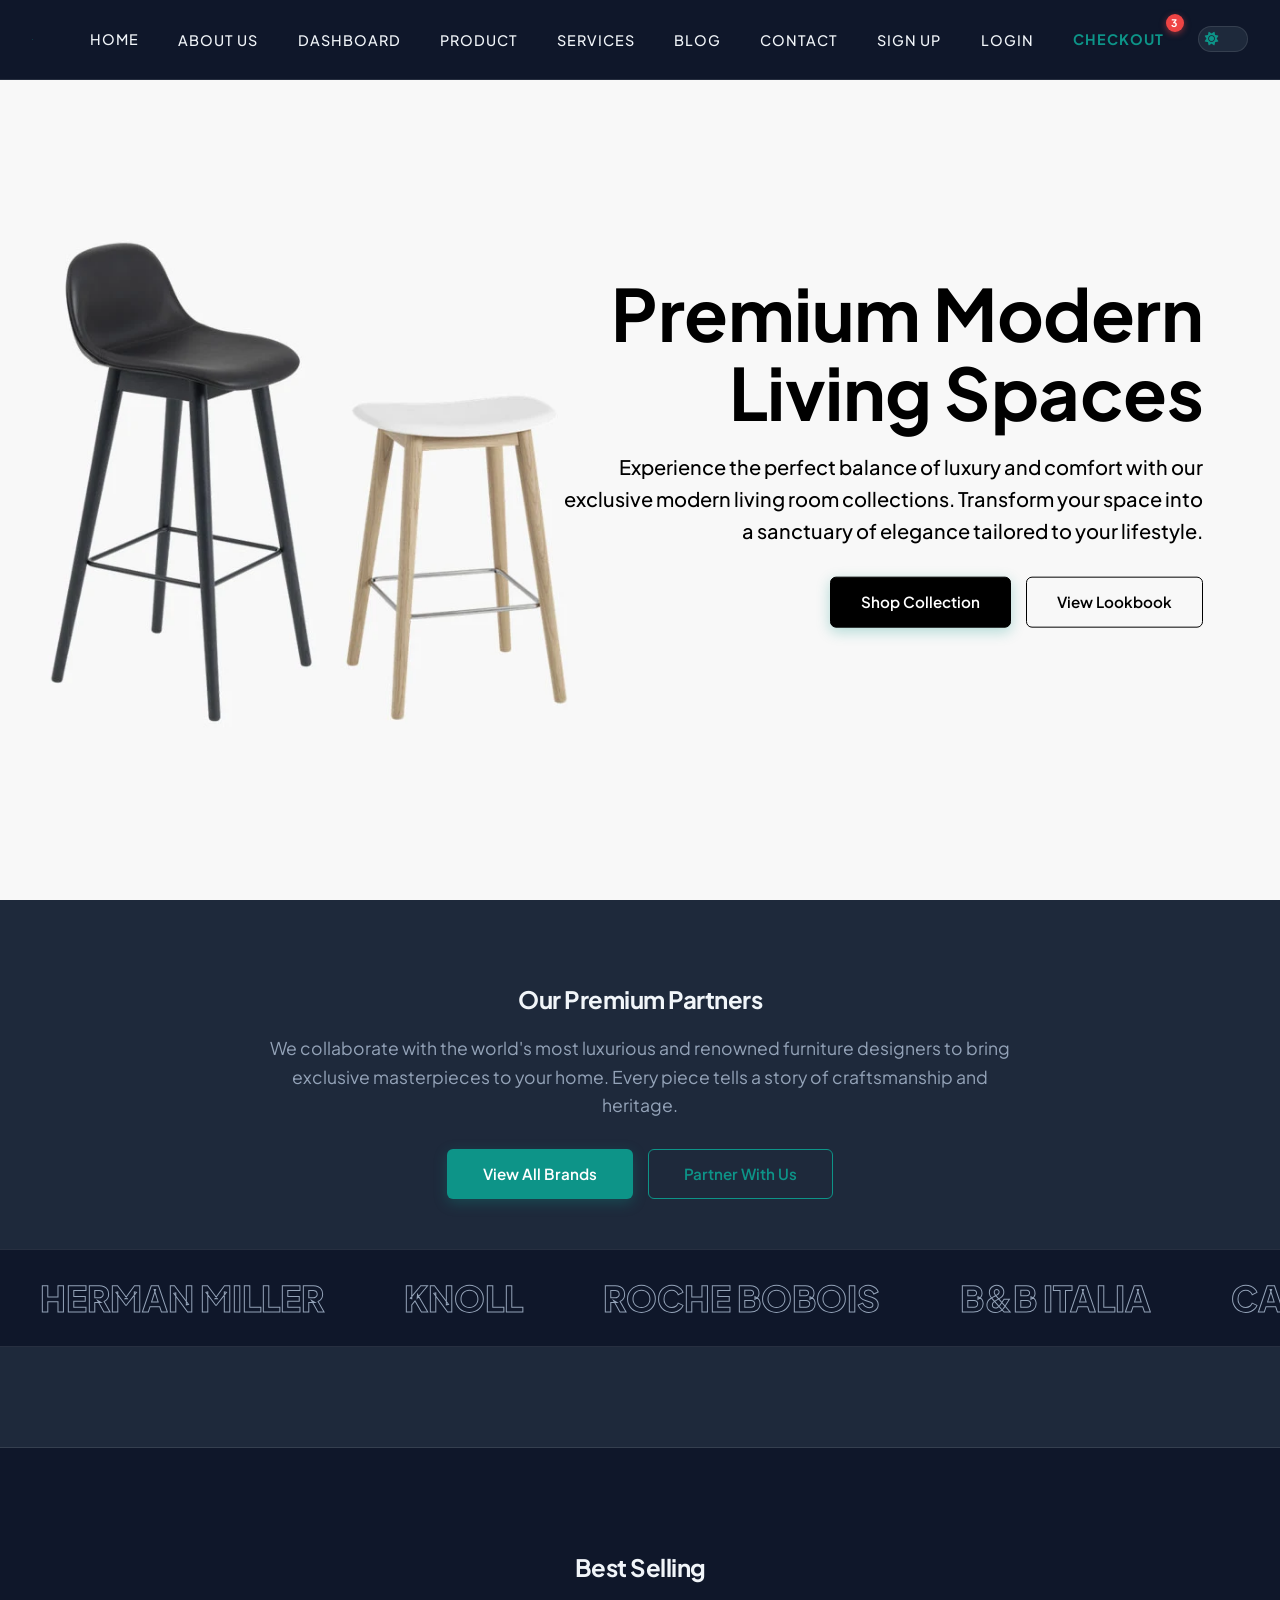
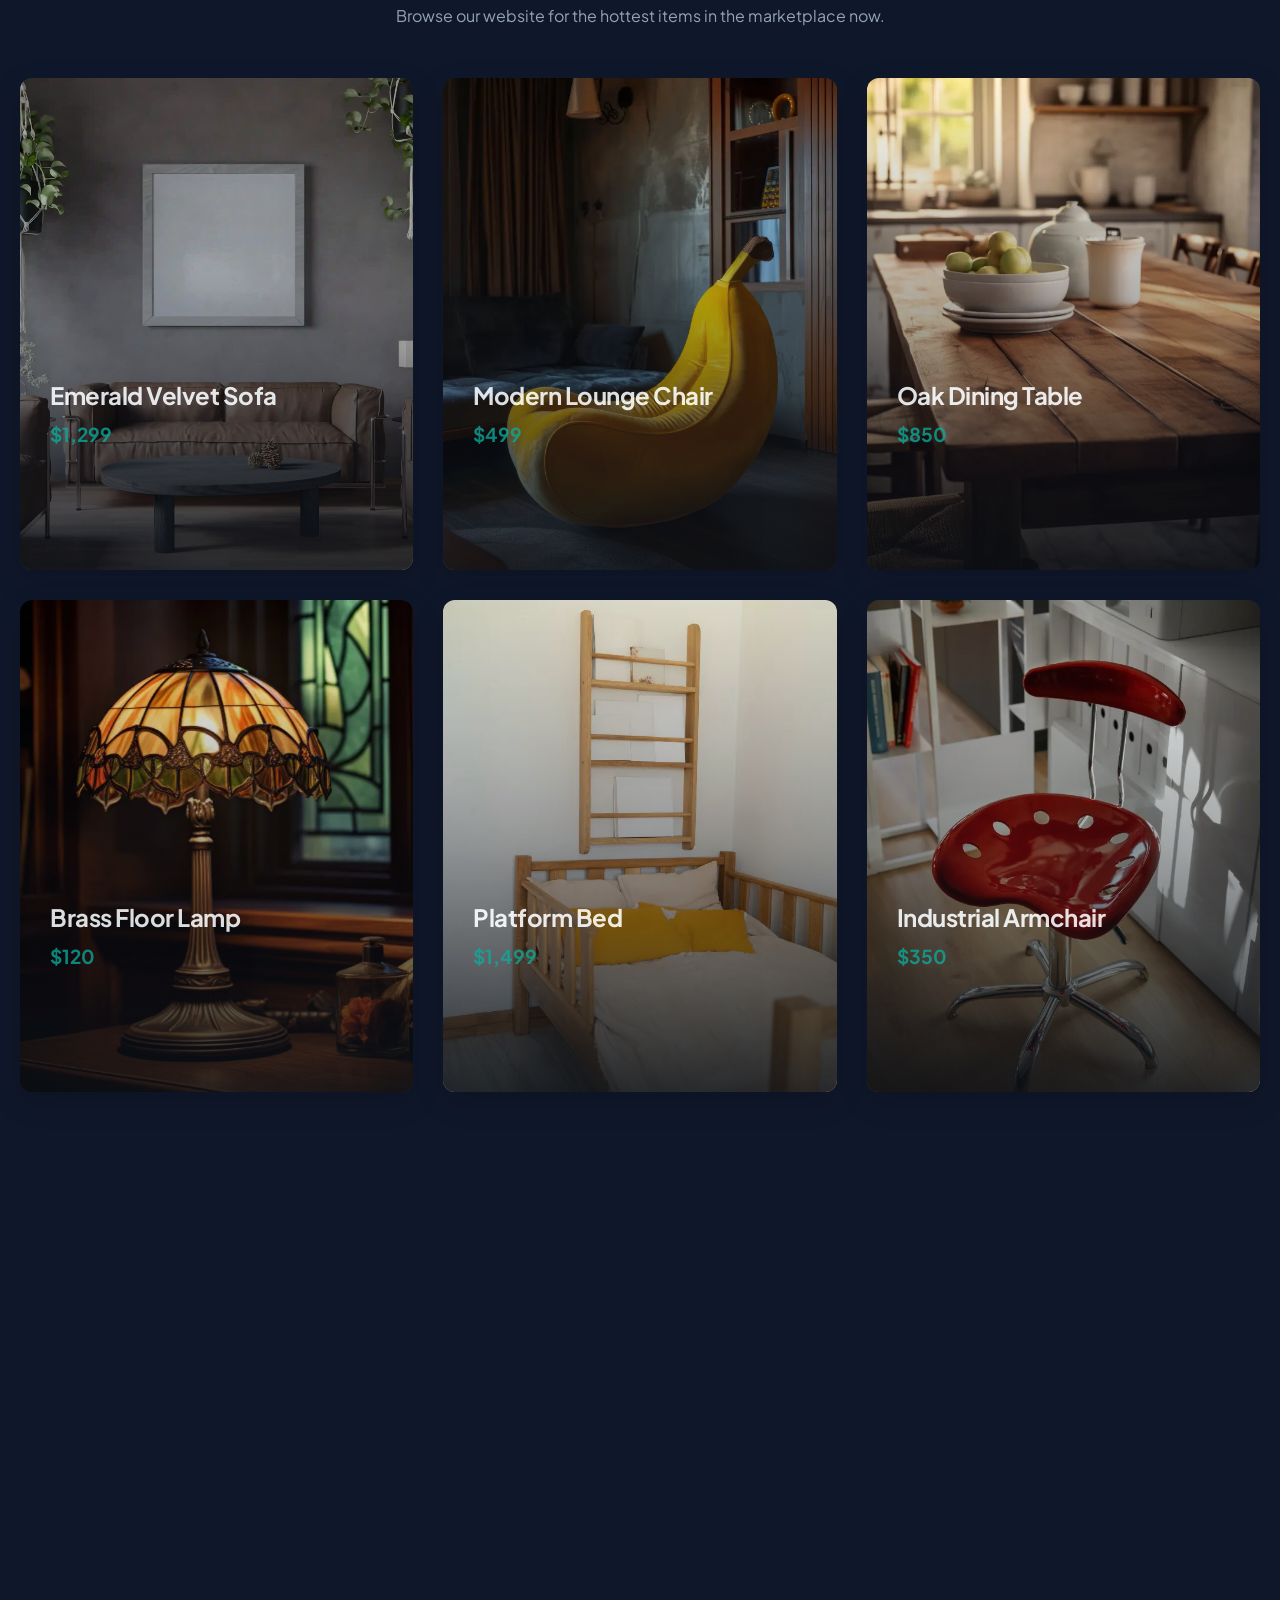
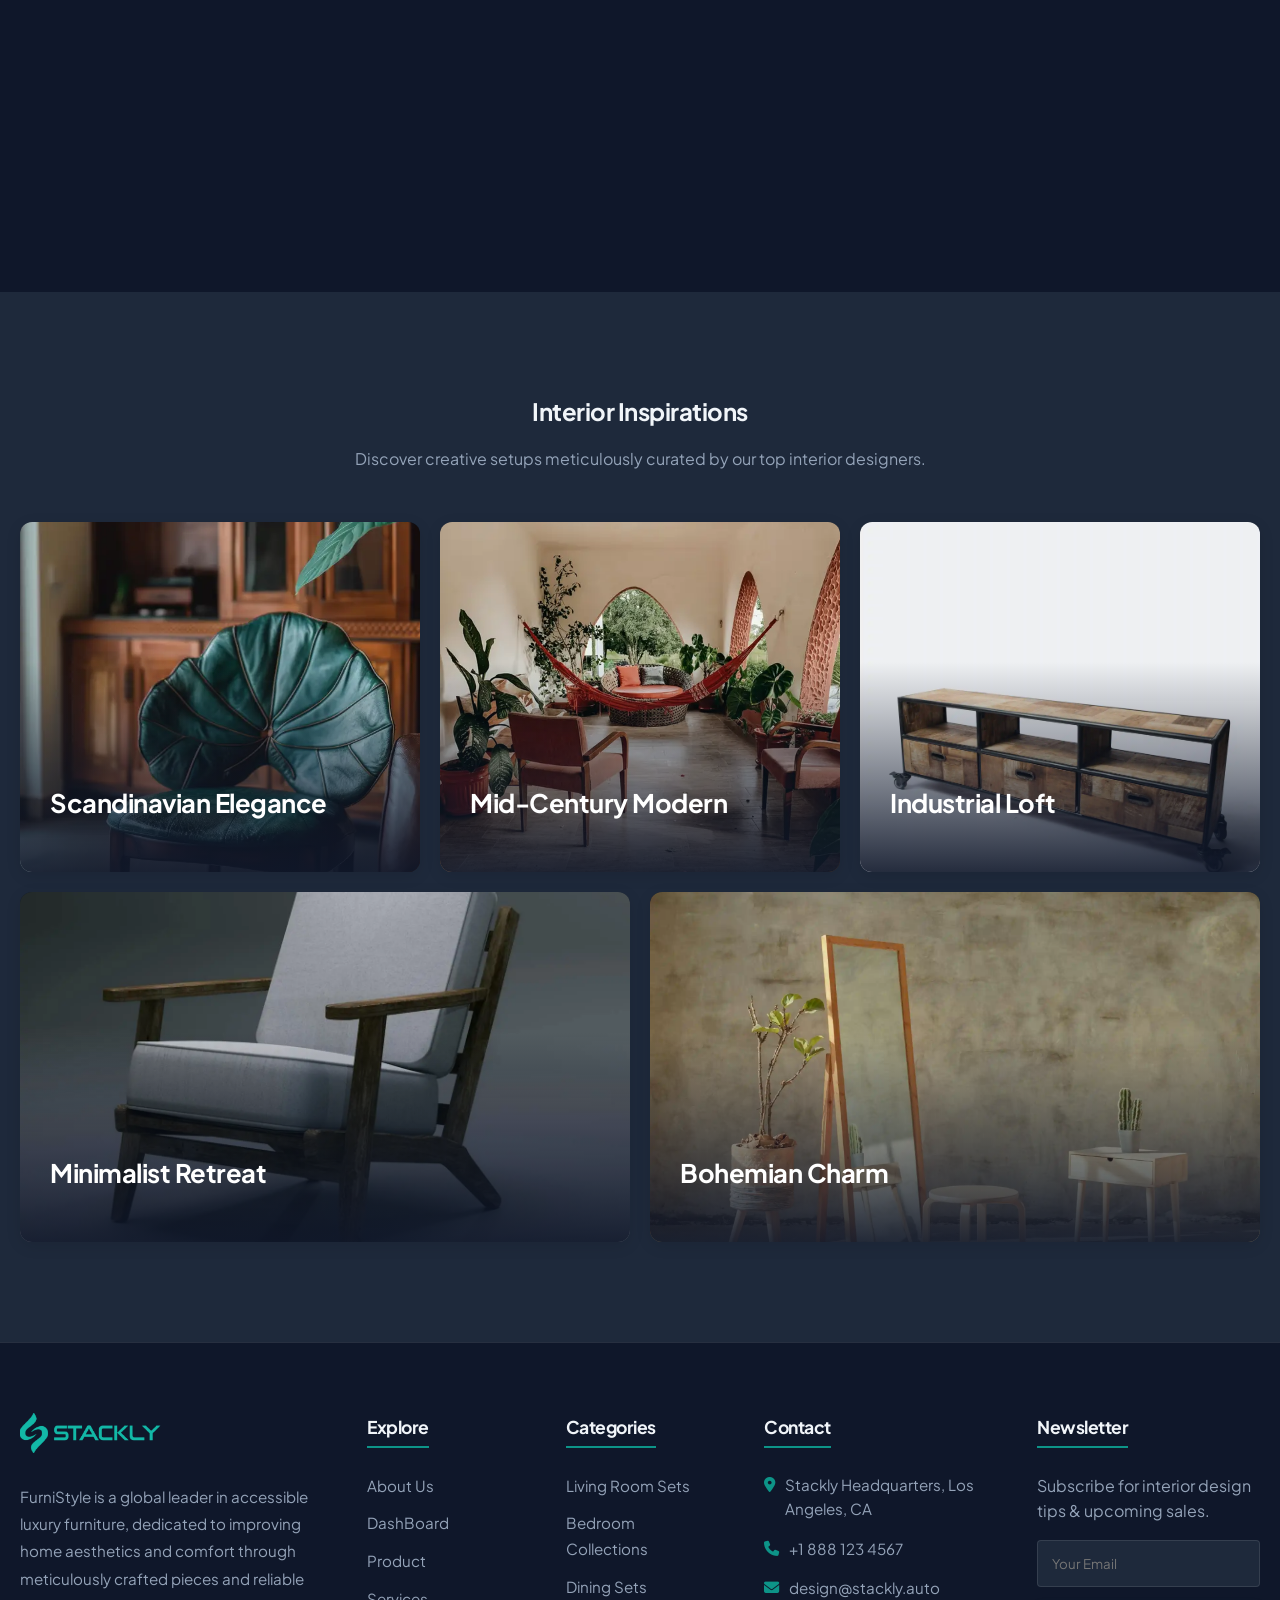
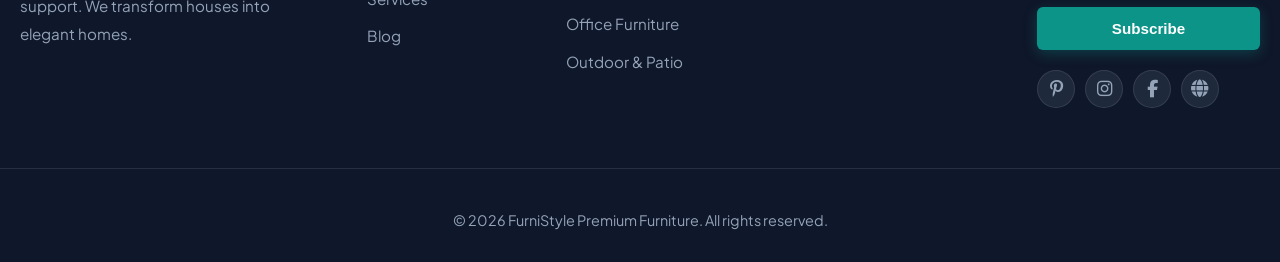
==== index.html @ 03da5282 "landing,signup,login" ====
<!DOCTYPE html>
<html lang="en">

<head>
    <meta charset="UTF-8">
    <meta name="viewport" content="width=device-width, initial-scale=1.0">
    <title>FurniStyle | Premium Furniture Solutions</title>
    <link rel="icon" type="image/svg+xml"
        href="data:image/svg+xml,<svg xmlns='http://www.w3.org/2000/svg' viewBox='0 0 512 512'><path fill='%230d9488' d='M256 512A256 256 0 1 0 256 0a256 256 0 1 0 0 512zM369 209L241 337c-9.4 9.4-24.6 9.4-33.9 0l-64-64c-9.4-9.4-9.4-24.6 0-33.9s24.6-9.4 33.9 0l47 47L335 175c9.4-9.4 24.6-9.4 33.9 0s9.4 24.6 0 33.9z'/></svg>">
    <link rel="preconnect" href="https://fonts.googleapis.com">
    <link rel="stylesheet" href="./css/style.css">
    <link rel="preconnect" href="https://fonts.gstatic.com" crossorigin>
    <link href="https://fonts.googleapis.com/css2?family=Plus+Jakarta+Sans:wght@300;400;500;600;700&display=swap"
        rel="stylesheet">
    <link rel="stylesheet" href="https://cdnjs.cloudflare.com/ajax/libs/font-awesome/6.4.0/css/all.min.css">
</head>

<body>
    <script>
        if (localStorage.getItem('furniture-theme') === 'light') {
            document.body.classList.add('light-theme');
        }
    </script>

    <div id="page-loader">
        <div class="loader-content">
            <img src="./assets/Header/logo.webp" alt="FurniStyle Logo" class="loader-img"
                onerror="this.src='data:image/svg+xml,<svg xmlns=\'http://www.w3.org/2000/svg\' viewBox=\'0 0 200 50\'><text y=\'35\' font-family=\'sans-serif\' font-weight=\'bold\' font-size=\'30\' fill=\'%230d9488\'>FurniStyle</text></svg>'">
            <p>Processing Request...</p>
        </div>
    </div>

    <div id="cart-toast" class="toast">
        <div class="toast-icon"><i class="fa-solid fa-check"></i></div>
        <div class="toast-text">Item successfully added to your cart!</div>
    </div>

    <button id="scrollToTopBtn" aria-label="Scroll to top">
        <i class="fa-solid fa-arrow-up"></i>
    </button>

    <header class="headerWrap" id="main-header">
        <div class="imgWrap">
            <a href="index.html">
                <img src="./assets/Header/logo.webp" alt="FurniStyle Logo" class="site-logo"
                    onerror="this.src='data:image/svg+xml,<svg xmlns=\'http://www.w3.org/2000/svg\' viewBox=\'0 0 200 50\'><text y=\'35\' font-family=\'sans-serif\' font-weight=\'bold\' font-size=\'30\' fill=\'%230d9488\'>FurniStyle</text></svg>'">
            </a>
        </div>

        <div class="hamburger" id="hamburger-btn">
            <i class="fa-solid fa-bars"></i>
        </div>

        <nav class="linksWrap" id="nav-links">
            <div class="topCloseBtn" id="close-btn">
                <i class="fa-solid fa-times"></i>
            </div>
            <ul>
                <li class="dropdown" id="home-dropdown">
                    <div class="dropdownHeader">
                        <a href="javascript:void(0)" class="homePageLink" id="home-nav-link">Home</a>
                        <button class="dropdownToggle" aria-label="Toggle dropdown" id="dropdown-toggle-btn">
                            <i class="fa-solid fa-chevron-down"></i>
                        </button>
                    </div>
                    <ul class="dropdownMenu" id="dropdown-menu">
                        <li><a href="index.html">Home 1</a></li>
                        <li><a href="./pages/home2.html">Home 2</a></li>
                    </ul>
                </li>
                <li><a href="./pages/about.html">About Us</a></li>
                <li><a href="./pages/dashboard.html">DashBoard</a></li>
                <li><a href="./pages/product.html">Product</a></li>
                <li><a href="./pages/services.html">Services</a></li>
                <li><a href="./pages/blog.html">Blog</a></li>
                <li><a href="./pages/contact.html">Contact</a></li>
                <li><a href="./pages/signup.html">Sign Up</a></li>
                <li><a href="./pages/login.html">Login</a></li>
                <li>
                    <a href="./pages/checkout.html" aria-label="Checkout" class="cart-nav-icon checkout-text">
                        Checkout<sup>3</sup>
                    </a>
                </li>
                <li class="theme-toggle-li">
                    <!-- Changed Theme Button Style per request -->
                    <button id="theme-toggle-btn" aria-label="Toggle Theme">
                        <i class="fa-solid fa-sun" id="theme-icon"></i>
                    </button>
                </li>
            </ul>
        </nav>

        <div class="menuOverlay" id="menu-overlay"></div>
    </header>

    <main>
        <!-- Section 1: Carousel 3 images -->
        <section class="hero-carousel">
            <!-- Slide 1 (Right Align) - Removed overlay-dark per request -->
            <div class="carousel-slide active" id="slide-1">
                <img src="./assets/Home1/Banner/b3.webp" alt="Living Room" class="bg-img">
                <div class="carousel-content right-align container">
                    <h1>Premium Modern<br>Living Spaces</h1>
                    <p class="hero-para">Experience the perfect balance of luxury and comfort with our exclusive modern
                        living room collections. Transform your space into a sanctuary of elegance tailored to your
                        lifestyle.</p>
                    <div class="carousel-btns">
                        <a href="./pages/error.html" class="btn btn-primary">Shop Collection</a>
                        <a href="./pages/error.html" class="btn btn-outline">View Lookbook</a>
                    </div>
                </div>
            </div>

            <!-- Slide 2 (Right Align) - Removed overlay-dark -->
            <div class="carousel-slide" id="slide-2">
                <img src="./assets/Home1/Banner/b2.webp" alt="Bedroom" class="bg-img">
                <div class="carousel-content right-align container">
                    <h1>Comfortable &<br>Elegant Bedrooms</h1>
                    <p class="hero-para">Redefine relaxation with our meticulously crafted bedroom sets. Every piece is
                        designed to bring you unparalleled serenity and timeless aesthetic appeal.</p>
                    <div class="carousel-btns">
                        <a href="./pages/error.html" class="btn btn-primary">Discover More</a>
                        <a href="./pages/error.html" class="btn btn-outline">See Collection</a>
                    </div>
                </div>
            </div>

            <!-- Slide 3 (Left Align) - Removed overlay-dark -->
            <div class="carousel-slide" id="slide-3">
                <img src="./assets/Home1/Banner/b1.webp" alt="Dining Room" class="bg-img">
                <div class="carousel-content left-align container">
                    <h1>Luxurious Dining<br>Experiences await</h1>
                    <p class="hero-para">Host unforgettable gatherings with dining furniture that serves as the heart of
                        your home. Premium materials and masterful design for every occasion.</p>
                    <div class="carousel-btns">
                        <a href="./pages/error.html" class="btn btn-primary">Explore Sets</a>
                        <a href="./pages/error.html" class="btn btn-outline">Shop Now</a>
                    </div>
                </div>
            </div>
        </section>

        <!-- Section 2: Brands Marquee -->
        <section class="brands-section fade-in">
            <div class="brands-content">
                <h2>Our Premium Partners</h2>
                <p>We collaborate with the world's most luxurious and renowned furniture designers to bring exclusive
                    masterpieces to your home. Every piece tells a story of craftsmanship and heritage.</p>
                <div style="display: flex; gap: 15px; justify-content: center;">
                    <a href="./pages/error.html" class="btn btn-primary">View All Brands</a>
                    <a href="./pages/error.html" class="btn btn-outline-teal">Partner With Us</a>
                </div>
            </div>

            <div class="marquee-container">
                <div class="marquee-content">
                    <span class="brand-item">Herman Miller</span>
                    <span class="brand-item">Knoll</span>
                    <span class="brand-item">Roche Bobois</span>
                    <span class="brand-item">B&B Italia</span>
                    <span class="brand-item">Cassina</span>
                    <span class="brand-item">Minotti</span>
                    <span class="brand-item">Poliform</span>
                    <span class="brand-item">Herman Miller</span>
                    <span class="brand-item">Knoll</span>
                    <span class="brand-item">Roche Bobois</span>
                    <span class="brand-item">B&B Italia</span>
                    <span class="brand-item">Cassina</span>
                    <span class="brand-item">Minotti</span>
                    <span class="brand-item">Poliform</span>
                </div>
            </div>
        </section>

        <!-- Section 3: Best Selling Grid -->
        <section class="best-selling">
            <div class="container">
                <div style="text-align: center; margin-bottom: 50px;" class="fade-in">
                    <h2>Best Selling</h2>
                    <p>Browse our website for the hottest items in the marketplace now.</p>
                </div>

                <div class="best-grid">
                    <div class="best-cell fade-in">
                        <img src="./assets/Home1/Grid1/11.webp" alt="Emerald Velvet Sofa">
                        <div class="best-overlay">
                            <div class="best-details">
                                <h3>Emerald Velvet Sofa</h3>
                                <p class="price">$1,299</p>
                            </div>
                            <div class="best-actions">
                                <a href="./pages/error.html" class="btn btn-primary btn-sm">Buy Now</a>
                                <a href="./pages/error.html" class="btn btn-outline-white btn-sm">Add Cart</a>
                                <a href="./pages/error.html" class="btn btn-outline-white btn-sm">Wishlist</a>
                                <a href="./pages/error.html" class="btn btn-live-line btn-sm"><span>View</span></a>
                            </div>
                        </div>
                    </div>

                    <div class="best-cell fade-in">
                        <img src="./assets/Home1/Grid1/22.webp" alt="Modern Lounge Chair">
                        <div class="best-overlay">
                            <div class="best-details">
                                <h3>Modern Lounge Chair</h3>
                                <p class="price">$499</p>
                            </div>
                            <div class="best-actions">
                                <a href="./pages/error.html" class="btn btn-primary btn-sm">Buy Now</a>
                                <a href="./pages/error.html" class="btn btn-outline-white btn-sm">Add Cart</a>
                                <a href="./pages/error.html" class="btn btn-outline-white btn-sm">Wishlist</a>
                                <a href="./pages/error.html" class="btn btn-live-line btn-sm"><span>View</span></a>
                            </div>
                        </div>
                    </div>

                    <div class="best-cell fade-in">
                        <img src="./assets/Home1/Grid1/33.webp" alt="Oak Dining Table">
                        <div class="best-overlay">
                            <div class="best-details">
                                <h3>Oak Dining Table</h3>
                                <p class="price">$850</p>
                            </div>
                            <div class="best-actions">
                                <a href="./pages/error.html" class="btn btn-primary btn-sm">Buy Now</a>
                                <a href="./pages/error.html" class="btn btn-outline-white btn-sm">Add Cart</a>
                                <a href="./pages/error.html" class="btn btn-outline-white btn-sm">Wishlist</a>
                                <a href="./pages/error.html" class="btn btn-live-line btn-sm"><span>View</span></a>
                            </div>
                        </div>
                    </div>

                    <div class="best-cell fade-in">
                        <img src="./assets/Home1/Grid1/44.webp" alt="Brass Floor Lamp">
                        <div class="best-overlay">
                            <div class="best-details">
                                <h3>Brass Floor Lamp</h3>
                                <p class="price">$120</p>
                            </div>
                            <div class="best-actions">
                                <a href="./pages/error.html" class="btn btn-primary btn-sm">Buy Now</a>
                                <a href="./pages/error.html" class="btn btn-outline-white btn-sm">Add Cart</a>
                                <a href="./pages/error.html" class="btn btn-outline-white btn-sm">Wishlist</a>
                                <a href="./pages/error.html" class="btn btn-live-line btn-sm"><span>View</span></a>
                            </div>
                        </div>
                    </div>

                    <div class="best-cell fade-in">
                        <img src="./assets/Home1/Grid1/55.webp" alt="King Size Platform Bed">
                        <div class="best-overlay">
                            <div class="best-details">
                                <h3>Platform Bed</h3>
                                <p class="price">$1,499</p>
                            </div>
                            <div class="best-actions">
                                <a href="./pages/error.html" class="btn btn-primary btn-sm">Buy Now</a>
                                <a href="./pages/error.html" class="btn btn-outline-white btn-sm">Add Cart</a>
                                <a href="./pages/error.html" class="btn btn-outline-white btn-sm">Wishlist</a>
                                <a href="./pages/error.html" class="btn btn-live-line btn-sm"><span>View</span></a>
                            </div>
                        </div>
                    </div>

                    <div class="best-cell fade-in">
                        <img src="./assets/Home1/Grid1/66.webp" alt="Industrial Armchair">
                        <div class="best-overlay">
                            <div class="best-details">
                                <h3>Industrial Armchair</h3>
                                <p class="price">$350</p>
                            </div>
                            <div class="best-actions">
                                <a href="./pages/error.html" class="btn btn-primary btn-sm">Buy Now</a>
                                <a href="./pages/error.html" class="btn btn-outline-white btn-sm">Add Cart</a>
                                <a href="./pages/error.html" class="btn btn-outline-white btn-sm">Wishlist</a>
                                <a href="./pages/error.html" class="btn btn-live-line btn-sm"><span>View</span></a>
                            </div>
                        </div>
                    </div>
                </div>
            </div>
        </section>

        <!-- Section 4: Summer Sale Parallax -->
        <section class="summer-sale fade-in">
            <div class="container summer-content">
                <h2>Summer Sale</h2>
                <p>Refresh your home with up to 50% off premium collections.</p>
                <a href="./pages/error.html" class="btn btn-primary">Shop The Sale</a>
            </div>
        </section>

        <!-- Section 5: Interior Inspirations FX (Professional Grid 5-items) -->
        <section class="gallery-fx fade-in">
            <div class="container">
                <div style="text-align: center; margin-bottom: 50px;">
                    <h2>Interior Inspirations</h2>
                    <p>Discover creative setups meticulously curated by our top interior designers.</p>
                </div>
                <div class="inspiration-grid">
                    <div class="insp-item fade-in">
                        <img src="./assets/Home1/Grid2/111.webp" alt="Inspo 1">
                        <div class="insp-overlay">
                            <div class="insp-content">
                                <h3>Scandinavian Elegance</h3>
                                <p>Warm textures and light palettes.</p>
                                <div class="insp-btn-wrap">
                                    <a href="./pages/error.html" class="btn btn-primary btn-sm">Explore Style</a>
                                    <a href="./pages/error.html" class="btn btn-outline-white btn-sm">View Details</a>
                                </div>
                            </div>
                        </div>
                    </div>
                    <div class="insp-item fade-in">
                        <img src="./assets/Home1/Grid2/222.webp" alt="Inspo 2">
                        <div class="insp-overlay">
                            <div class="insp-content">
                                <h3>Mid-Century Modern</h3>
                                <p>Timeless wooden accents.</p>
                                <div class="insp-btn-wrap">
                                    <a href="./pages/error.html" class="btn btn-primary btn-sm">Explore Style</a>
                                    <a href="./pages/error.html" class="btn btn-outline-white btn-sm">View Details</a>
                                </div>
                            </div>
                        </div>
                    </div>
                    <div class="insp-item fade-in">
                        <img src="./assets/Home1/Grid2/333.webp" alt="Inspo 3">
                        <div class="insp-overlay">
                            <div class="insp-content">
                                <h3>Industrial Loft</h3>
                                <p>Raw metals paired with soft textiles.</p>
                                <div class="insp-btn-wrap">
                                    <a href="./pages/error.html" class="btn btn-primary btn-sm">Explore Style</a>
                                    <a href="./pages/error.html" class="btn btn-outline-white btn-sm">View Details</a>
                                </div>
                            </div>
                        </div>
                    </div>
                    <div class="insp-item fade-in">
                        <img src="./assets/Home1/Grid2/444.webp" alt="Inspo 4">
                        <div class="insp-overlay">
                            <div class="insp-content">
                                <h3>Minimalist Retreat</h3>
                                <p>Decluttered spaces for mental clarity.</p>
                                <div class="insp-btn-wrap">
                                    <a href="./pages/error.html" class="btn btn-primary btn-sm">Explore Style</a>
                                    <a href="./pages/error.html" class="btn btn-outline-white btn-sm">View Details</a>
                                </div>
                            </div>
                        </div>
                    </div>
                    <div class="insp-item fade-in">
                        <img src="./assets/Home1/Grid2/555.webp" alt="Inspo 5">
                        <div class="insp-overlay">
                            <div class="insp-content">
                                <h3>Bohemian Charm</h3>
                                <p>Eclectic styles and artistic flair.</p>
                                <div class="insp-btn-wrap">
                                    <a href="./pages/error.html" class="btn btn-primary btn-sm">Explore Style</a>
                                    <a href="./pages/error.html" class="btn btn-outline-white btn-sm">View Details</a>
                                </div>
                            </div>
                        </div>
                    </div>
                </div>
            </div>
        </section>

    </main>

    <footer>
        <div class="footerWrap container">
            <div class="box">
                <div class="logoContainer">
                    <div class="logo">
                        <img src="./assets/Header/logo.webp" alt="FurniStyle Logo" class="footer-logo site-logo"
                            onerror="this.src='data:image/svg+xml,<svg xmlns=\'http://www.w3.org/2000/svg\' viewBox=\'0 0 200 50\'><text y=\'35\' font-family=\'sans-serif\' font-weight=\'bold\' font-size=\'30\' fill=\'%230d9488\'>FurniStyle</text></svg>'">
                    </div>
                </div>
                <p class="footer-desc">
                    FurniStyle is a global leader in accessible luxury furniture, dedicated to improving home aesthetics
                    and comfort through meticulously crafted pieces and reliable support. We transform houses into
                    elegant homes.
                </p>
            </div>

            <div class="box">
                <h4>Explore</h4>
                <ul class="footer-links">
                    <li><a href="./pages/about.html">About Us</a></li>
                    <li><a href="./pages/dashboard.html">DashBoard</a></li>
                    <li><a href="./pages/product.html">Product</a></li>
                    <li><a href="./pages/services.html">Services</a></li>
                    <li><a href="./pages/blog.html">Blog</a></li>
                </ul>
            </div>

            <div class="box">
                <h4>Categories</h4>
                <ul class="footer-links">
                    <li><a href="./pages/error.html">Living Room Sets</a></li>
                    <li><a href="./pages/error.html">Bedroom Collections</a></li>
                    <li><a href="./pages/error.html">Dining Sets</a></li>
                    <li><a href="./pages/error.html">Office Furniture</a></li>
                    <li><a href="./pages/error.html">Outdoor & Patio</a></li>
                </ul>
            </div>

            <div class="box">
                <h4>Contact</h4>
                <ul class="contactInfo">
                    <li><i class="fa-solid fa-location-dot"></i><span> Stackly Headquarters, Los Angeles, CA</span></li>
                    <li><i class="fa-solid fa-phone"></i> +1 888 123 4567</li>
                    <li><i class="fa-solid fa-envelope"></i> design@stackly.auto</li>
                </ul>
            </div>

            <div class="box">
                <h4>Newsletter</h4>
                <p>Subscribe for interior design tips & upcoming sales.</p>
                <form id="footer-newsletter-form" class="subscribe-form" novalidate>
                    <input type="email" id="newsletter-email" name="email" placeholder="Your Email"
                        autocomplete="email">
                    <span id="newsletter-error"
                        style="color: var(--error-color); font-size: 0.8rem; display: block; margin-top: -5px; min-height: 15px;"></span>
                    <button type="submit" class="btn btn-primary full-width">Subscribe</button>
                </form>
                <div class="media">
                    <a href="./pages/error.html" class="socialLink" aria-label="Pinterest"><i
                            class="fa-brands fa-pinterest-p"></i></a>
                    <a href="./pages/error.html" class="socialLink" aria-label="Instagram"><i
                            class="fa-brands fa-instagram"></i></a>
                    <a href="./pages/error.html" class="socialLink" aria-label="Facebook"><i
                            class="fa-brands fa-facebook-f"></i></a>
                    <a href="./pages/error.html" class="socialLink" aria-label="Website"><i
                            class="fa-solid fa-globe"></i></a>
                </div>
            </div>
        </div>

        <div class="footer-bottom container">
            <p>&copy; 2026 FurniStyle Premium Furniture. All rights reserved.</p>
        </div>
    </footer>

    <script>
        // --- Full Page Loader Interceptor ---
        window.addEventListener('load', () => {
            const loader = document.getElementById('page-loader');
            loader.style.opacity = '0';
            setTimeout(() => { loader.style.display = 'none'; }, 300);
        });

        document.querySelectorAll('a').forEach(link => {
            link.addEventListener('click', function (e) {
                const href = this.getAttribute('href');
                if (href && href !== '#' && !href.startsWith('javascript') && !this.classList.contains('cart-nav-icon')) {
                    e.preventDefault();
                    const loader = document.getElementById('page-loader');
                    loader.style.display = 'flex';
                    setTimeout(() => { loader.style.opacity = '1'; }, 10);
                    setTimeout(() => { window.location.href = href; }, 400);
                }
            });
        });

        // --- Hamburger Menu Logic ---
        const hamburgerBtn = document.getElementById('hamburger-btn');
        const closeBtn = document.getElementById('close-btn');
        const navLinks = document.getElementById('nav-links');
        const menuOverlay = document.getElementById('menu-overlay');
        const dropdownToggleBtn = document.getElementById('dropdown-toggle-btn');
        const homeNavLink = document.getElementById('home-nav-link');
        const dropdownMenu = document.getElementById('dropdown-menu');
        const body = document.body;

        function openMenu() {
            navLinks.classList.add('showMenu');
            menuOverlay.style.display = 'block';
            body.classList.add('menu-open');
        }

        function closeMenu() {
            navLinks.classList.remove('showMenu');
            menuOverlay.style.display = 'none';
            body.classList.remove('menu-open');
            dropdownMenu.classList.remove('showDropdown');
        }

        hamburgerBtn.addEventListener('click', (e) => { e.stopPropagation(); openMenu(); });
        closeBtn.addEventListener('click', closeMenu);
        menuOverlay.addEventListener('click', closeMenu);

        document.addEventListener('click', (e) => {
            if (body.classList.contains('menu-open')) {
                if (!navLinks.contains(e.target) && !hamburgerBtn.contains(e.target)) {
                    closeMenu();
                }
            }
        });

        dropdownToggleBtn.addEventListener('click', (e) => {
            e.preventDefault(); e.stopPropagation();
            dropdownMenu.classList.toggle('showDropdown');
        });

        homeNavLink.addEventListener('click', (e) => {
            if (window.innerWidth <= 768) {
                e.preventDefault(); e.stopPropagation();
                dropdownMenu.classList.toggle('showDropdown');
            }
        });

        // --- Theme Toggle ---
        const themeToggleBtn = document.getElementById('theme-toggle-btn');
        const themeIcon = document.getElementById('theme-icon');

        if (localStorage.getItem('furniture-theme') === 'light') {
            themeIcon.classList.remove('fa-sun');
            themeIcon.classList.add('fa-moon');
        }

        themeToggleBtn.addEventListener('click', () => {
            document.body.classList.toggle('light-theme');
            if (document.body.classList.contains('light-theme')) {
                themeIcon.classList.remove('fa-sun');
                themeIcon.classList.add('fa-moon');
                localStorage.setItem('furniture-theme', 'light');
            } else {
                themeIcon.classList.remove('fa-moon');
                themeIcon.classList.add('fa-sun');
                localStorage.setItem('furniture-theme', 'dark');
            }
        });

        // --- Sticky Header & Scroll To Top ---
        const header = document.getElementById('main-header');
        const scrollBtn = document.getElementById('scrollToTopBtn');

        window.addEventListener('scroll', () => {
            if (window.scrollY > 50) header.classList.add('sticky');
            else header.classList.remove('sticky');

            if (window.scrollY > 500) scrollBtn.classList.add('visible');
            else scrollBtn.classList.remove('visible');
        });

        scrollBtn.addEventListener('click', () => {
            window.scrollTo({ top: 0, behavior: 'smooth' });
        });

        // --- Hero Carousel Logic (3 seconds) ---
        const slides = document.querySelectorAll('.carousel-slide');
        let currentSlide = 0;

        function nextSlide() {
            slides[currentSlide].classList.remove('active');
            currentSlide = (currentSlide + 1) % slides.length;
            slides[currentSlide].classList.add('active');
        }
        setInterval(nextSlide, 3000);

        // --- Footer Newsletter Validation & Redirect ---
        const footerForm = document.getElementById('footer-newsletter-form');
        const newsletterEmail = document.getElementById('newsletter-email');
        const newsletterError = document.getElementById('newsletter-error');

        const isValidEmail = (email) => {
            const re = /^(([^<>()[\]\\.,;:\s@"]+(\.[^<>()[\]\\.,;:\s@"]+)*)|(".+"))@((\[[0-9]{1,3}\.[0-9]{1,3}\.[0-9]{1,3}\.[0-9]{1,3}\])|(([a-zA-Z\-0-9]+\.)+[a-zA-Z]{2,}))$/;
            return re.test(String(email).toLowerCase());
        };

        footerForm.addEventListener('submit', (e) => {
            e.preventDefault();
            newsletterError.innerText = '';
            newsletterEmail.style.borderColor = '';

            if (newsletterEmail.value.trim() === '') {
                newsletterError.innerText = 'Email is required';
                newsletterEmail.style.borderColor = 'var(--error-color)';
            } else if (!isValidEmail(newsletterEmail.value.trim())) {
                newsletterError.innerText = 'Please enter a valid email address';
                newsletterEmail.style.borderColor = 'var(--error-color)';
            } else {
                const loader = document.getElementById('page-loader');
                loader.style.display = 'flex';
                setTimeout(() => { loader.style.opacity = '1'; }, 10);
                setTimeout(() => { window.location.href = './pages/error.html'; }, 400);
            }
        });

        // --- Fade In Animation ---
        const fadeElems = document.querySelectorAll('.fade-in');
        const fadeInObserver = new IntersectionObserver((entries, observer) => {
            entries.forEach(entry => {
                if (entry.isIntersecting) {
                    entry.target.classList.add('visible');
                    observer.unobserve(entry.target);
                }
            });
        }, { threshold: 0.1 });
        fadeElems.forEach(elem => fadeInObserver.observe(elem));
    </script>
</body>

</html>
---- css/style.css ----
:root {
    --bg-rich: #0f172a;
    --bg-card: #1e293b;
    --primary-white: #f8fafc;
    --accent-teal: #0d9488;
    --accent-hover: #0f766e;
    --text-main: #f1f5f9;
    --text-muted: #94a3b8;
    --header-bg: rgba(15, 23, 42, 0.95);
    --footer-bg: #0f172a;
    --border-light: rgba(255, 255, 255, 0.1);
    --input-bg: #1e293b;
    --font-main: 'Plus Jakarta Sans', sans-serif;
    --transition: all 0.3s ease-in-out;
    --error-color: #ef4444;
}

body.light-theme {
    --bg-rich: #ffffff;
    --bg-card: #f8fafc;
    --primary-white: #0f172a;
    --accent-teal: #115e59;
    --accent-hover: #134e4a;
    --text-main: #1e293b;
    --text-muted: #64748b;
    --header-bg: rgba(255, 255, 255, 0.95);
    --footer-bg: #ffffff;
    --border-light: rgba(0, 0, 0, 0.1);
    --input-bg: #ffffff;
}

* {
    margin: 0;
    padding: 0;
    box-sizing: border-box;
    scroll-behavior: smooth;
}

body {
    font-family: var(--font-main);
    background-color: var(--bg-rich);
    color: var(--text-main);
    line-height: 1.6;
    overflow-x: hidden;
    transition: background-color 0.3s, color 0.3s;
}

body.menu-open {
    overflow: hidden;
}

a {
    text-decoration: none;
    color: inherit;
    transition: var(--transition);
}

ul {
    list-style: none;
}

img,
video {
    max-width: 100%;
    display: block;
}

.container {
    max-width: 1300px;
    margin: 0 auto;
    padding: 0 20px;
}

h1,
h2,
h3,
h4 {
    margin-bottom: 1rem;
    font-weight: 700;
    color: var(--text-main);
    letter-spacing: -0.5px;
}

p {
    margin-bottom: 1rem;
    color: var(--text-muted);
    font-weight: 400;
}

/* Logo */
.site-logo,
.footer-logo {
    height: 40px;
    width: auto;
    object-fit: contain;
    transition: var(--transition);
}

/* --- Full Page Loader --- */
#page-loader {
    position: fixed;
    top: 0;
    left: 0;
    width: 100%;
    height: 100%;
    background-color: rgba(15, 23, 42, 0.9);
    z-index: 9999;
    display: flex;
    justify-content: center;
    align-items: center;
    backdrop-filter: blur(10px);
    transition: opacity 0.3s ease;
}

body.light-theme #page-loader {
    background-color: rgba(255, 255, 255, 0.9);
}

.loader-content {
    text-align: center;
}

.loader-img {
    height: 60px;
    margin: 0 auto 15px;
    animation: pulse 1.5s infinite;
}

.loader-content p {
    color: var(--accent-teal);
    margin-top: 15px;
    font-weight: 600;
    letter-spacing: 1px;
    text-transform: uppercase;
    font-size: 0.9rem;
}

@keyframes pulse {
    0% {
        opacity: 0.5;
    }

    50% {
        opacity: 1;
    }

    100% {
        opacity: 0.5;
    }
}

/* --- Cart Toast --- */
.toast {
    position: fixed;
    top: 100px;
    right: 20px;
    background-color: var(--bg-card);
    border-left: 5px solid #10b981;
    color: var(--text-main);
    padding: 15px 25px;
    border-radius: 8px;
    display: flex;
    align-items: center;
    gap: 15px;
    box-shadow: 0 10px 30px rgba(0, 0, 0, 0.4);
    z-index: 2000;
    opacity: 0;
    transform: translateX(50px);
    transition: all 0.4s cubic-bezier(0.68, -0.55, 0.27, 1.55);
    pointer-events: none;
}

.toast-icon {
    background: rgba(16, 185, 129, 0.2);
    color: #10b981;
    width: 30px;
    height: 30px;
    border-radius: 50%;
    display: flex;
    align-items: center;
    justify-content: center;
    font-size: 0.9rem;
}

.toast.show {
    opacity: 1;
    transform: translateX(0);
}

/* --- Scroll To Top --- */
#scrollToTopBtn {
    position: fixed;
    bottom: 30px;
    right: 30px;
    background: var(--accent-teal);
    color: white;
    width: 50px;
    height: 50px;
    border-radius: 50%;
    border: none;
    cursor: pointer;
    box-shadow: 0 4px 15px rgba(13, 148, 136, 0.4);
    font-size: 1.2rem;
    z-index: 900;
    opacity: 0;
    visibility: hidden;
    transition: var(--transition);
    transform: translateY(20px);
}

#scrollToTopBtn:hover {
    transform: translateY(-3px);
    background: var(--accent-hover);
}

#scrollToTopBtn.visible {
    opacity: 1;
    visibility: visible;
    transform: translateY(0);
}

/* --- Buttons --- */
.btn {
    display: inline-block;
    padding: 12px 30px;
    border-radius: 6px;
    font-weight: 600;
    cursor: pointer;
    text-align: center;
    border: 1px solid transparent;
    transition: var(--transition);
    font-size: 0.95rem;
}

.btn-primary {
    background-color: var(--accent-teal);
    color: white;
    box-shadow: 0 4px 14px rgba(13, 148, 136, 0.3);
}

.btn-primary:hover {
    background-color: var(--accent-hover);
    transform: translateY(-2px);
    box-shadow: 0 6px 20px rgba(13, 148, 136, 0.5);
    color: white;
}

.btn-outline {
    border: 1px solid white;
    color: white;
    background: transparent;
}

.btn-outline:hover {
    background: white;
    color: var(--accent-teal);
}

.btn-outline-teal {
    border: 1px solid var(--accent-teal);
    color: var(--accent-teal);
}

.btn-outline-teal:hover {
    background: var(--accent-teal);
    color: white;
}

.btn-outline-white {
    border: 1px solid white;
    color: white;
}

.btn-outline-white:hover {
    background: white;
    color: var(--accent-teal);
}

.btn-sm {
    padding: 8px 15px;
    font-size: 0.85rem;
}

.full-width {
    width: 100%;
}

.btn-live-line {
    position: relative;
    overflow: hidden;
    background: transparent;
    border: 1px solid rgba(13, 148, 136, 0.3);
    color: var(--text-main);
    z-index: 1;
    padding: 12px 20px;
}

.btn-live-line::before {
    content: '';
    position: absolute;
    top: -50%;
    left: -50%;
    width: 200%;
    height: 200%;
    background: conic-gradient(transparent, transparent, transparent, var(--accent-teal));
    animation: rotateLine 3s linear infinite;
    z-index: -2;
    opacity: 0;
    transition: opacity 0.3s;
}

.btn-live-line::after {
    content: '';
    position: absolute;
    inset: 2px;
    background: var(--bg-card);
    border-radius: 4px;
    z-index: -1;
    transition: background 0.3s;
}

.product-card:hover .btn-live-line::before,
.best-cell:hover .btn-live-line::before {
    opacity: 1;
}

.btn-live-line:hover::after {
    background: var(--accent-teal);
}

.btn-live-line span {
    position: relative;
    z-index: 2;
    transition: color 0.3s;
    font-weight: 600;
    text-transform: uppercase;
    letter-spacing: 1px;
}

.btn-live-line:hover span {
    color: white;
}

@keyframes rotateLine {
    100% {
        transform: rotate(360deg);
    }
}

/* --- Header / Navigation (Matching Reference Code Ditto) --- */
.headerWrap {
    display: flex;
    align-items: center;
    justify-content: space-between;
    gap: 3rem;
    padding: 1rem 2rem;
    background: var(--bg-rich);
    position: fixed;
    top: 0;
    left: 0;
    border-bottom: 1px solid var(--border-light);
    width: 100%;
    height: 80px;
    z-index: 1000;
    transition: var(--transition);
}

.headerWrap.sticky {
    background: var(--header-bg);
    backdrop-filter: blur(10px);
    box-shadow: 0 4px 20px rgba(0, 0, 0, 0.05);
}

.linksWrap ul {
    display: flex;
    justify-content: center;
    align-items: center;
    gap: 1.2rem;
    margin: 0;
    padding: 0;
}

.linksWrap a {
    color: var(--text-main);
    font-weight: 500;
    padding: 6px 10px;
    border-radius: 6px;
    position: relative;
    font-size: 0.9rem;
    white-space: nowrap;
    text-transform: uppercase;
    letter-spacing: 1px;
}

.linksWrap a:hover {
    color: var(--accent-teal);
    background: rgba(13, 148, 136, 0.1);
    transform: translateY(-1px);
}

.linksWrap a::after {
    content: '';
    position: absolute;
    bottom: 0;
    left: 50%;
    width: 0;
    height: 2px;
    background: var(--accent-teal);
    transition: all 0.3s ease;
    transform: translateX(-50%);
}

.linksWrap a:hover::after {
    width: 70%;
}

.theme-toggle-li {
    display: flex;
    align-items: center;
    justify-content: center;
    margin-left: 5px;
}

/* Custom Theme Switch Button per user request (Pill Design) */
#theme-toggle-btn {
    background: var(--bg-card);
    border: 1px solid var(--border-light);
    color: var(--accent-teal);
    width: 50px;
    height: 26px;
    border-radius: 30px;
    display: flex;
    align-items: center;
    position: relative;
    cursor: pointer;
    padding: 0;
    transition: var(--transition);
}

#theme-toggle-btn:hover {
    box-shadow: 0 2px 10px rgba(13, 148, 136, 0.3);
}

#theme-toggle-btn i {
    position: absolute;
    left: 6px;
    font-size: 0.85rem;
    transition: all 0.3s ease;
}

body.light-theme #theme-toggle-btn i {
    left: 30px;
    transform: rotate(360deg);
}

/* --- Cart Badge (sup) / Checkout text --- */
.cart-nav-icon {
    position: relative;
    display: inline-flex;
    align-items: center;
}

.cart-nav-icon.checkout-text {
    font-weight: 700;
    text-transform: uppercase;
    color: var(--accent-teal);
    letter-spacing: 1px;
}

.cart-nav-icon.checkout-text:hover {
    color: var(--accent-hover);
}

.cart-nav-icon sup {
    position: absolute;
    top: -8px;
    right: -10px;
    background: #ef4444;
    color: #fff;
    font-size: 0.65rem;
    font-weight: 700;
    min-width: 18px;
    height: 18px;
    border-radius: 50%;
    display: flex;
    align-items: center;
    justify-content: center;
    line-height: 1;
    padding: 0 3px;
    box-shadow: 0 2px 6px rgba(239, 68, 68, 0.5);
    pointer-events: none;
}

.dropdown {
    position: relative;
}

.dropdownMenu {
    position: absolute;
    top: 80%;
    left: 0;
    background: var(--bg-card);
    backdrop-filter: blur(10px);
    box-shadow: 0 5px 20px rgba(0, 0, 0, 0.1);
    border-radius: 8px;
    padding: 8px 0px;
    min-width: 160px;
    opacity: 0;
    visibility: hidden;
    transform: translateY(-8px);
    transition: all 0.3s ease;
    z-index: 1000;
    border: 1px solid var(--border-light);
    display: block !important;
}

.dropdown:hover .dropdownMenu {
    opacity: 1;
    visibility: visible;
    transform: translateY(5px);
}

.dropdownMenu li {
    padding: 0;
}

.dropdownMenu a {
    display: block;
    padding: 10px 25px;
    color: var(--text-main);
    font-weight: 500;
    font-size: 0.85rem;
    transition: padding-left 0.3s ease;
    text-transform: none;
}

.dropdownMenu a:hover {
    background: rgba(13, 148, 136, 0.1);
    color: var(--accent-teal);
    transform: none;
    padding-left: 30px;
    border-left: 2px solid var(--accent-teal);
}

.dropdownMenu a::after {
    display: none;
}

.dropdownHeader {
    display: flex;
    align-items: center;
    justify-content: center;
    gap: 8px;
}

.dropdownToggle {
    display: none;
    background: none;
    border: none;
    cursor: pointer;
    padding: 4px;
    color: var(--text-main);
}

.hamburger {
    display: none;
    font-size: 1.6rem;
    cursor: pointer;
    padding: 6px;
    border-radius: 6px;
    color: var(--text-main);
    transition: var(--transition);
    background: transparent;
    border: 2px solid transparent;
    z-index: 1001;
}

.hamburger:hover {
    color: var(--accent-teal);
}

.topCloseBtn {
    display: none;
    position: absolute;
    top: 15px;
    right: 15px;
    font-size: 1.6rem;
    color: var(--text-muted);
    cursor: pointer;
    transition: var(--transition);
}

.topCloseBtn:hover {
    color: var(--accent-teal);
    transform: scale(1.1);
}

.menuOverlay {
    position: fixed;
    top: 0;
    left: 0;
    right: 0;
    bottom: 0;
    background: rgba(0, 0, 0, 0.7);
    z-index: 998;
    display: none;
}

/* --- Section 1: Hero Carousel --- */
.hero-carousel {
    position: relative;
    width: 100%;
    height: 100vh;
    overflow: hidden;
    background-color: var(--bg-rich);
}

.carousel-slide {
    position: absolute;
    top: 0;
    left: 0;
    width: 100%;
    height: 100%;
    opacity: 0;
    transition: opacity 1s ease-in-out;
    z-index: 1;
}

.carousel-slide.active {
    opacity: 1;
    z-index: 2;
}

.carousel-slide .bg-img {
    width: 100%;
    height: 100%;
    object-fit: cover;
    transform: scale(1.05);
    transition: transform 3s ease;
}

.carousel-slide.active .bg-img {
    transform: scale(1);
}

.carousel-content {
    position: absolute;
    top: 50%;
    transform: translateY(-50%);
    z-index: 3;
    width: 100%;
    padding: 0 5%;
}

.carousel-content.right-align {
    text-align: right;
    display: flex;
    flex-direction: column;
    align-items: flex-end;
    right: 1%;
}

.carousel-content.left-align {
    text-align: left;
    display: flex;
    flex-direction: column;
    align-items: flex-start;
    padding-left: 8%;
}

.carousel-content h1 {
    font-size: 4.5rem;
    color: #000;
    margin-bottom: 20px;
    text-shadow: none;
    line-height: 1.1;
    max-width: 800px;
    transform: translateY(30px);
    opacity: 0;
    transition: all 0.8s ease 0.3s;
}

.hero-para {
    font-size: 1.25rem;
    color: #000;
    max-width: 650px;
    margin-bottom: 30px;
    font-weight: 500;
    line-height: 1.6;
    transform: translateY(30px);
    opacity: 0;
    transition: all 0.8s ease 0.4s;
}

.carousel-slide.active .carousel-content h1,
.carousel-slide.active .hero-para {
    transform: translateY(0);
    opacity: 1;
}

.carousel-btns {
    display: flex;
    gap: 15px;
    transform: translateY(30px);
    opacity: 0;
    transition: all 0.8s ease 0.5s;
}

.carousel-slide.active .carousel-btns {
    transform: translateY(0);
    opacity: 1;
}

/* Updated buttons based on request (black styling) */
.carousel-btns .btn-primary {
    background-color: #000;
    color: #fff;
    border: 1px solid #000;
}

.carousel-btns .btn-primary:hover {
    background-color: var(--accent-teal);
    border-color: var(--accent-teal);
}

.carousel-btns .btn-outline {
    border: 1px solid #000;
    color: #000;
    background: transparent;
}

.carousel-btns .btn-outline:hover {
    background: #000;
    color: #fff;
}

/* --- Section 2: Brands Integrations --- */
.brands-section {
    padding: 80px 0 100px;
    background-color: var(--bg-card);
    border-bottom: 1px solid var(--border-light);
    text-align: center;
}

.brands-content {
    max-width: 800px;
    margin: 0 auto 50px;
    padding: 0 20px;
}

.brands-content p {
    font-size: 1.1rem;
    margin-bottom: 30px;
}

.brands-content .btn {
    padding: 12px 35px;
}

.marquee-container {
    width: 100%;
    overflow: hidden;
    position: relative;
    padding: 20px 0;
    background: var(--bg-rich);
    border-top: 1px solid var(--border-light);
    border-bottom: 1px solid var(--border-light);
}

.marquee-content {
    display: flex;
    width: max-content;
    animation: marquee 25s linear infinite;
}

.marquee-container:hover .marquee-content {
    animation-play-state: paused;
}

.brand-item {
    padding: 0 40px;
    font-size: 2.2rem;
    font-weight: 800;
    text-transform: uppercase;
    color: transparent;
    -webkit-text-stroke: 1px var(--text-muted);
    transition: all 0.4s ease;
    cursor: default;
}

.brand-item:hover {
    color: var(--accent-teal);
    -webkit-text-stroke: 0px;
    text-shadow: 0 0 15px rgba(13, 148, 136, 0.4);
    transform: scale(1.1);
}

@keyframes marquee {
    0% {
        transform: translateX(0);
    }

    100% {
        transform: translateX(-50%);
    }
}

/* --- Section 3: Best Selling (3x2 Grid) --- */
.best-selling {
    padding: 100px 0;
    background-color: var(--bg-rich);
}

.best-grid {
    display: grid;
    grid-template-columns: repeat(3, 1fr);
    gap: 30px;
    margin-top: 50px;
}

.best-cell {
    position: relative;
    border-radius: 12px;
    overflow: hidden;
    background: var(--bg-card);
    aspect-ratio: 4/5;
    box-shadow: 0 10px 30px rgba(0, 0, 0, 0.15);
}

.best-cell img {
    width: 100%;
    height: 100%;
    object-fit: cover;
    transition: transform 0.6s ease;
}

.best-cell:hover img {
    transform: scale(1.08);
}

.best-overlay {
    position: absolute;
    inset: 0;
    background: linear-gradient(to top, rgba(13, 17, 23, 0.95) 0%, rgba(13, 17, 23, 0.4) 50%, transparent 100%);
    display: flex;
    flex-direction: column;
    justify-content: flex-end;
    padding: 30px;
    opacity: 0.9;
    transition: all 0.4s ease;
}

/* Better light theme contrast for best-selling elements */
body.light-theme .best-overlay {
    background: linear-gradient(to right, rgba(255, 255, 255, 0.95) 0%, rgba(0, 0, 0, 0.4) 80%, transparent 100%);
}

.best-cell:hover .best-overlay {
    background: rgba(13, 17, 23, 0.9);
}

body.light-theme .best-cell:hover .best-overlay {
    background: linear-gradient(to top, rgba(255, 255, 255, 0.98) 0%, rgba(255, 255, 255, 0.8) 50%, rgba(255, 255, 255, 0.4) 100%);
}

.best-details {
    transform: translateY(20px);
    transition: all 0.4s ease;
}

.best-cell:hover .best-details {
    transform: translateY(0);
}

.best-details h3 {
    font-size: 1.5rem;
    margin-bottom: 5px;
}

body.light-theme .best-details h3 {
    color: var(--text-main);
}

.best-details .price {
    color: var(--accent-teal);
    font-size: 1.2rem;
    font-weight: 700;
    margin-bottom: 15px;
}

.best-actions {
    display: grid;
    grid-template-columns: 1fr 1fr;
    gap: 10px;
    opacity: 0;
    transform: translateY(20px);
    transition: all 0.4s ease 0.1s;
}

.best-cell:hover .best-actions {
    opacity: 1;
    transform: translateY(0);
}

.best-actions .btn {
    padding: 10px;
    font-size: 0.8rem;
}

body.light-theme .best-overlay .btn-outline-white {
    border-color: var(--text-main);
    color: var(--text-main);
}

body.light-theme .best-overlay .btn-outline-white:hover {
    background: var(--text-main);
    color: var(--bg-card);
}

/* --- Section 4: Summer Sale Parallax --- */
.summer-sale {
    position: relative;
    height: 700px;
    background-image: url('../assets/Home1/Bg/BBg.webp');
    background-attachment: fixed;
    background-position: center;
    background-repeat: no-repeat;
    background-size: cover;
    display: flex;
    align-items: center;
    justify-content: center;
    text-align: center;
}

.summer-sale::before {
    content: '';
    position: absolute;
    inset: 0;
    background: rgba(0, 0, 0, 0.18);
    z-index: 1;
}

.summer-content {
    position: relative;
    z-index: 2;
    color: white;
}

.summer-content h2 {
    font-size: 4rem;
    color: white;
    text-transform: uppercase;
    letter-spacing: 2px;
    margin-bottom: 15px;
}

.summer-content p {
    font-size: 1.5rem;
    color: #f1f5f9;
    margin-bottom: 30px;
}

/* --- Section 5: Interior Inspirations FX (Professional Grid) --- */
.gallery-fx {
    padding: 100px 0;
    background-color: var(--bg-card);
}

.inspiration-grid {
    display: grid;
    grid-template-columns: repeat(6, 1fr);
    grid-auto-rows: 350px;
    gap: 20px;
}

.inspiration-grid .insp-item {
    position: relative;
    border-radius: 12px;
    overflow: hidden;
    background: var(--bg-rich);
    box-shadow: 0 4px 15px rgba(0, 0, 0, 0.1);
}

/* First row: 3 images (span 2 each) */
.inspiration-grid .insp-item:nth-child(1),
.inspiration-grid .insp-item:nth-child(2),
.inspiration-grid .insp-item:nth-child(3) {
    grid-column: span 2;
}

/* Second row: 2 images (span 3 each) */
.inspiration-grid .insp-item:nth-child(4),
.inspiration-grid .insp-item:nth-child(5) {
    grid-column: span 3;
}

.insp-item img {
    width: 100%;
    height: 100%;
    object-fit: cover;
    transition: transform 0.6s ease;
}

/* Slight scale, not overly scaled as requested */
.insp-item:hover img {
    transform: scale(1.05);
    /* very slight scale */
}

/* Ensure the overlay is always somewhat visible so context shows */
.insp-overlay {
    position: absolute;
    inset: 0;
    background: linear-gradient(to top, rgba(15, 23, 42, 0.9) 0%, transparent 60%);
    display: flex;
    flex-direction: column;
    justify-content: flex-end;
    padding: 25px 30px;
    opacity: 1;
    /* Always visible slightly */
    transition: all 0.4s ease;
}

body.light-theme .insp-overlay {
    background: linear-gradient(to top, rgba(255, 255, 255, 0.9) 0%, transparent 60%);
}

.insp-item:hover .insp-overlay {
    background: linear-gradient(to top, rgba(15, 23, 42, 0.95) 0%, rgba(15, 23, 42, 0.5) 100%);
}

body.light-theme .insp-item:hover .insp-overlay {
    background: linear-gradient(to top, rgba(255, 255, 255, 0.95) 0%, rgba(255, 255, 255, 0.6) 100%);
}

.insp-content {
    transform: translateY(70px);
    transition: all 0.4s ease;
}

.insp-item:hover .insp-content {
    transform: translateY(0);
}

.insp-content h3 {
    font-size: 1.6rem;
    margin-bottom: 5px;
    color: white;
}

body.light-theme .insp-content h3 {
    color: var(--text-main);
}

/* paragraph and btns fade in on hover */
.insp-content p {
    color: #e2e8f0;
    margin-bottom: 20px;
    font-size: 0.95rem;
    opacity: 0;
    transition: all 0.4s ease;
}

body.light-theme .insp-content p {
    color: var(--text-main);
}

.insp-btn-wrap {
    opacity: 0;
    transition: all 0.4s ease;
}

.insp-btn-wrap .btn {
    padding: 10px 25px;
    margin-right: 5px;
}

.insp-item:hover .insp-content p,
.insp-item:hover .insp-btn-wrap {
    opacity: 1;
}


/* Alternate light theme buttons inside inspiration grid */
body.light-theme .insp-overlay .btn-outline-white {
    border-color: var(--text-main);
    color: var(--text-main);
}

body.light-theme .insp-overlay .btn-outline-white:hover {
    background: var(--text-main);
    color: var(--bg-card);
}

/* --- Overlay Animation utilities --- */
.fade-in {
    opacity: 0;
    transform: translateY(30px);
    transition: opacity 0.8s ease-out, transform 0.8s ease-out;
}

.fade-in.visible {
    opacity: 1;
    transform: translateY(0);
}

/* --- Footer --- */
footer {
    background-color: var(--footer-bg);
    padding: 70px 0 0;
    border-top: 1px solid var(--border-light);
    transition: var(--transition);
}

.footerWrap {
    display: grid;
    grid-template-columns: 2fr 1fr 1fr 1.5fr 1.5fr;
    gap: 50px;
}

.logoContainer {
    margin-bottom: 30px;
}

.footer-desc {
    font-size: 0.95rem;
    color: var(--text-muted);
    line-height: 1.8;
}

footer h4 {
    color: var(--text-main);
    margin-bottom: 25px;
    font-size: 1.1rem;
    border-bottom: 2px solid var(--accent-teal);
    display: inline-block;
    padding-bottom: 5px;
}

.footer-links li {
    margin-bottom: 12px;
}

.footer-links a {
    color: var(--text-muted);
    font-size: 0.95rem;
    transition: var(--transition);
}

.footer-links a:hover {
    color: var(--accent-teal);
    padding-left: 5px;
}

.contactInfo li {
    display: flex;
    align-items: flex-start;
    gap: 10px;
    margin-bottom: 15px;
    color: var(--text-muted);
    font-size: 0.95rem;
}

.contactInfo i {
    color: var(--accent-teal);
    margin-top: 4px;
}

.subscribe-form {
    margin-bottom: 20px;
}

.subscribe-form input {
    width: 100%;
    padding: 14px;
    background: var(--input-bg);
    border: 1px solid var(--border-light);
    color: var(--text-main);
    border-radius: 4px;
    margin-bottom: 10px;
    outline: none;
    font-family: var(--font-main);
}

.subscribe-form input:focus {
    border-color: var(--accent-teal);
}

.media {
    display: flex;
    gap: 10px;
}

.socialLink {
    width: 38px;
    height: 38px;
    background: var(--bg-card);
    border: 1px solid var(--border-light);
    border-radius: 50%;
    display: flex;
    justify-content: center;
    align-items: center;
    color: var(--text-muted);
    transition: var(--transition);
    font-size: 1.1rem;
}

.socialLink:hover {
    background: var(--accent-teal);
    color: white;
    border-color: var(--accent-teal);
    transform: translateY(-3px);
}

.footer-bottom {
    text-align: center;
    padding: 40px 20px 30px;
    border-top: 1px solid var(--border-light);
    margin-top: 60px;
}

.footer-bottom p {
    color: var(--text-muted);
    font-size: 0.9rem;
    margin: 0;
}

/* =========================================
           MEDIA QUERIES 
========================================= */

@media (max-width: 1024px) {
    .headerWrap {
        padding: 1rem 1.5rem;
        justify-content: space-between;
        gap: 0.5rem;
    }

    .linksWrap ul {
        gap: 0.4rem;
    }

    .linksWrap a {
        font-size: 0.75rem;
        padding: 4px 6px;
    }

    .site-logo {
        flex-shrink: 0;
    }

    .best-grid {
        grid-template-columns: repeat(2, 1fr);
    }

    .footerWrap {
        grid-template-columns: repeat(3, 1fr);
        gap: 40px;
    }

    .footerWrap .box:nth-child(4),
    .footerWrap .box:nth-child(5) {
        grid-column: span 1.5;
    }

    .inspiration-grid {
        grid-template-columns: repeat(2, 1fr);
    }

    .inspiration-grid .insp-item:nth-child(1),
    .inspiration-grid .insp-item:nth-child(2),
    .inspiration-grid .insp-item:nth-child(3),
    .inspiration-grid .insp-item:nth-child(4),
    .inspiration-grid .insp-item:nth-child(5) {
        grid-column: span 1;
    }

    .inspiration-grid .insp-item:nth-child(5) {
        grid-column: span 2;
    }
}

/* Reference mobile responsive design for Hamburger Menus */
@media (max-width: 768px) {
    .headerWrap {
        justify-content: space-between;
    }

    .hamburger {
        display: flex;
    }

    .topCloseBtn {
        display: block;
    }

    .linksWrap {
        position: fixed;
        top: 50vh;
        top: 50dvh;
        left: 50vw;
        left: 50dvw;
        width: 70vw;
        max-width: 350px;
        height: auto;
        max-height: 85vh;
        background: var(--bg-card);
        border-radius: 20px;
        padding: 50px 20px 25px;
        transform: translate(-50%, -50%) scale(0.9);
        opacity: 0;
        visibility: hidden;
        z-index: 1005;
        display: flex;
        flex-direction: column;
        align-items: center;
        box-shadow: 0 10px 40px rgba(0, 0, 0, 0.5);
        border: 1px solid var(--border-light);
        transition: all 0.4s cubic-bezier(0.175, 0.885, 0.32, 1.275);
        overflow-y: auto;
    }

    .linksWrap.showMenu {
        transform: translate(-50%, -50%) scale(1);
        opacity: 1;
        visibility: visible;
    }

    .linksWrap ul {
        width: 100%;
        display: flex;
        flex-direction: column;
        gap: 8px;
        align-items: center;
    }

    .linksWrap li {
        width: 100%;
        text-align: center;
    }

    .linksWrap li .cart-nav-icon {
        display: flex;
        justify-content: center;
        align-items: center;
        width: 100%;
        position: relative;
    }

    .linksWrap li .cart-nav-icon sup {
        position: absolute;
        top: 50%;
        right: 15px;
        left: auto;
        transform: translateY(-50%);
    }

    .linksWrap a,
    .dropdownHeader {
        display: block;
        width: 100%;
        padding: 10px 15px;
        background: rgba(13, 148, 136, 0.1);
        color: var(--text-main);
        border-radius: 8px;
        font-size: 0.9rem;
        font-weight: 500;
        border: none;
        transition: var(--transition);
        text-transform: none;
    }

    .linksWrap a::after {
        display: none;
    }

    .dropdownHeader {
        display: flex;
        justify-content: space-between;
        align-items: center;
        padding: 0;
        background: transparent;
    }

    .dropdownHeader .homePageLink {
        background: transparent;
        margin: 0;
        padding: 10px 15px;
        width: 100%;
        text-align: center;
    }

    .dropdownToggle {
        position: absolute;
        right: 10px;
        color: var(--text-main);
        background: transparent;
        border: none;
        font-size: 1.1rem;
        padding: 5px;
        display: block;
    }

    .dropdownMenu {
        display: none !important;
        background: transparent;
        position: static;
        box-shadow: none;
        border: none;
        padding: 0;
        min-width: auto;
        margin-top: 5px;
        opacity: 1;
        visibility: visible;
        transform: none;
    }

    .dropdownMenu.showDropdown {
        display: block !important;
    }

    .dropdownMenu a {
        background: var(--border-light);
        width: 90%;
        margin: 0 auto 5px;
        padding-left: 25px;
        border-left: none;
    }

    .theme-toggle-li {
        margin-top: 10px;
        display: flex;
        justify-content: center;
    }

    .carousel-content h1 {
        font-size: 3rem;
    }

    .best-grid {
        grid-template-columns: 1fr;
    }

    .footerWrap {
        grid-template-columns: 1fr;
        text-align: left;
        gap: 30px;
    }

    .footerWrap .box {
        grid-column: auto !important;
    }

    .inspiration-grid {
        grid-template-columns: 1fr;
    }

    .inspiration-grid .insp-item,
    .inspiration-grid .insp-item:nth-child(5) {
        grid-column: span 1;
    }
}

@media (max-width: 426px) {
    .carousel-content h1 {
        font-size: 2.2rem;
    }

    .carousel-btns {
        flex-direction: column;
        width: 100%;
    }

    .carousel-btns .btn {
        width: 100%;
    }

    .summer-content h2 {
        font-size: 2.5rem;
    }

    .brands-content p {
        font-size: 1rem;
    }
}
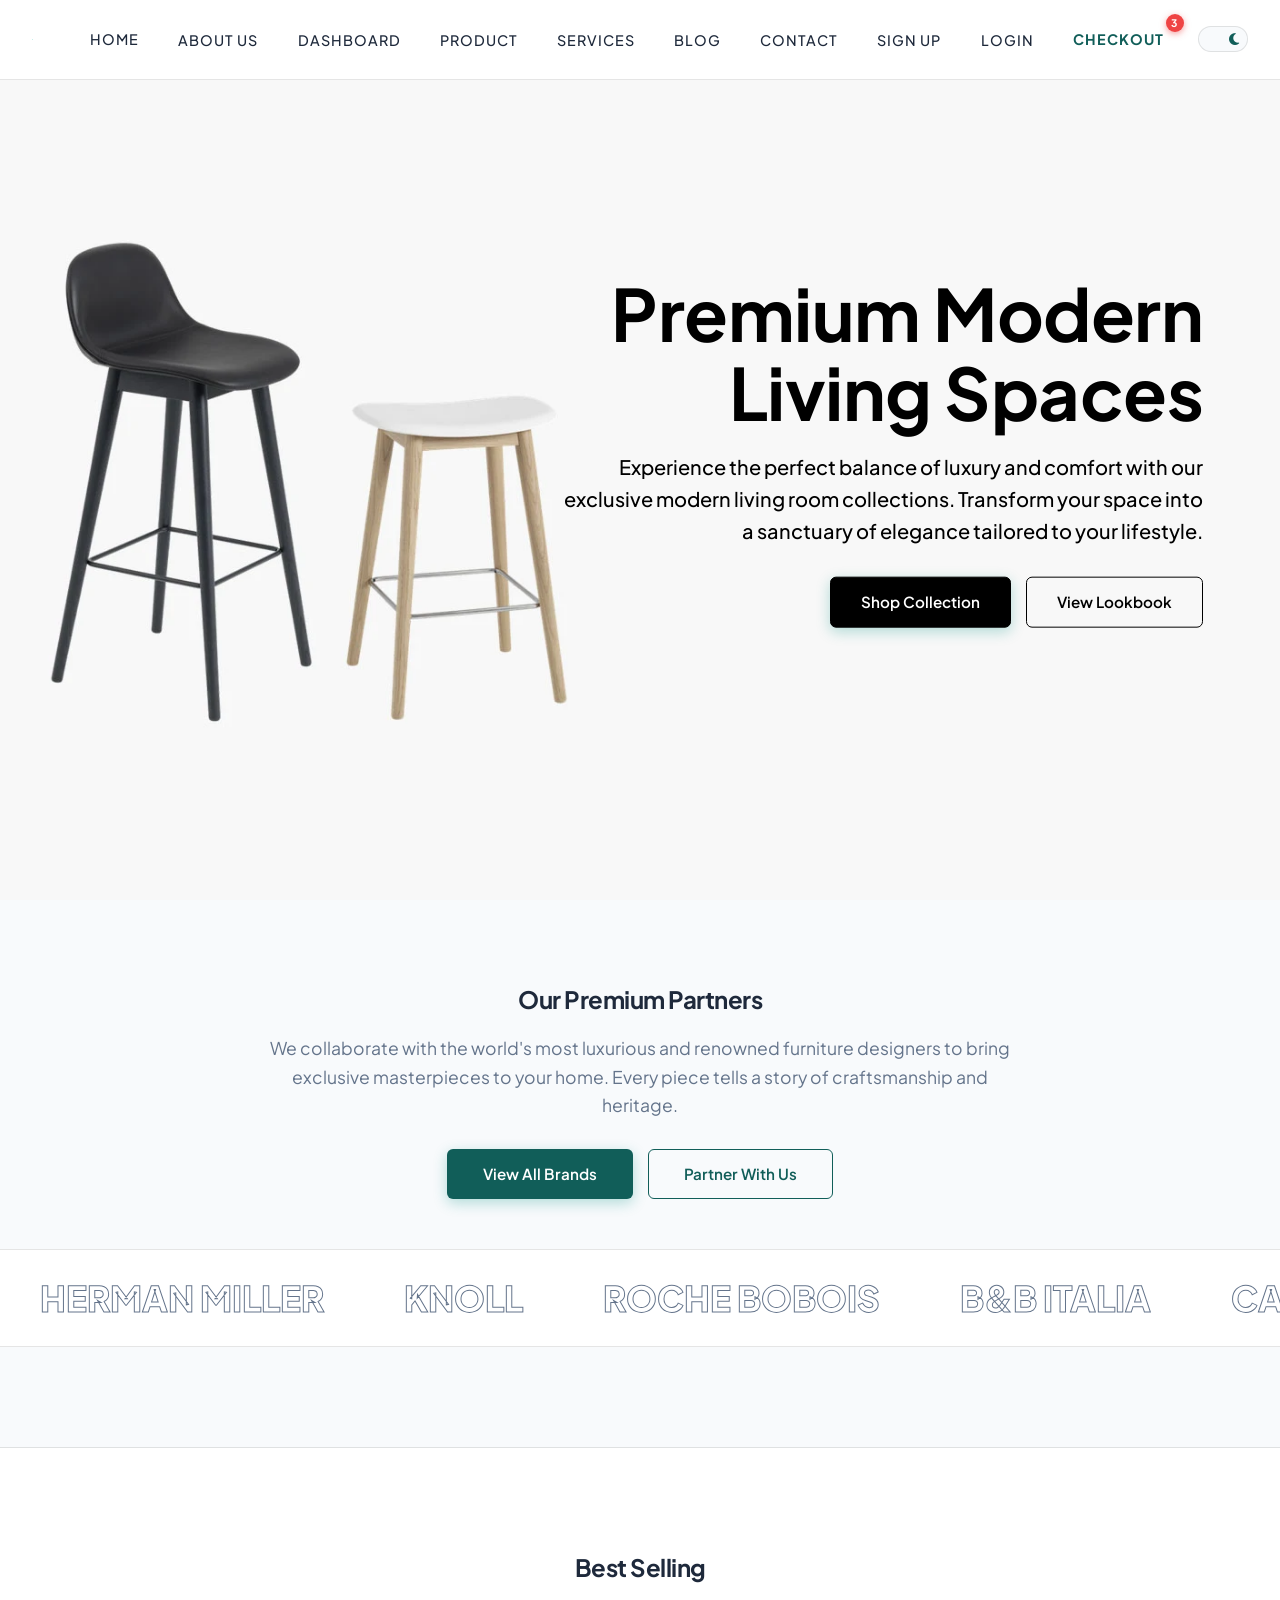
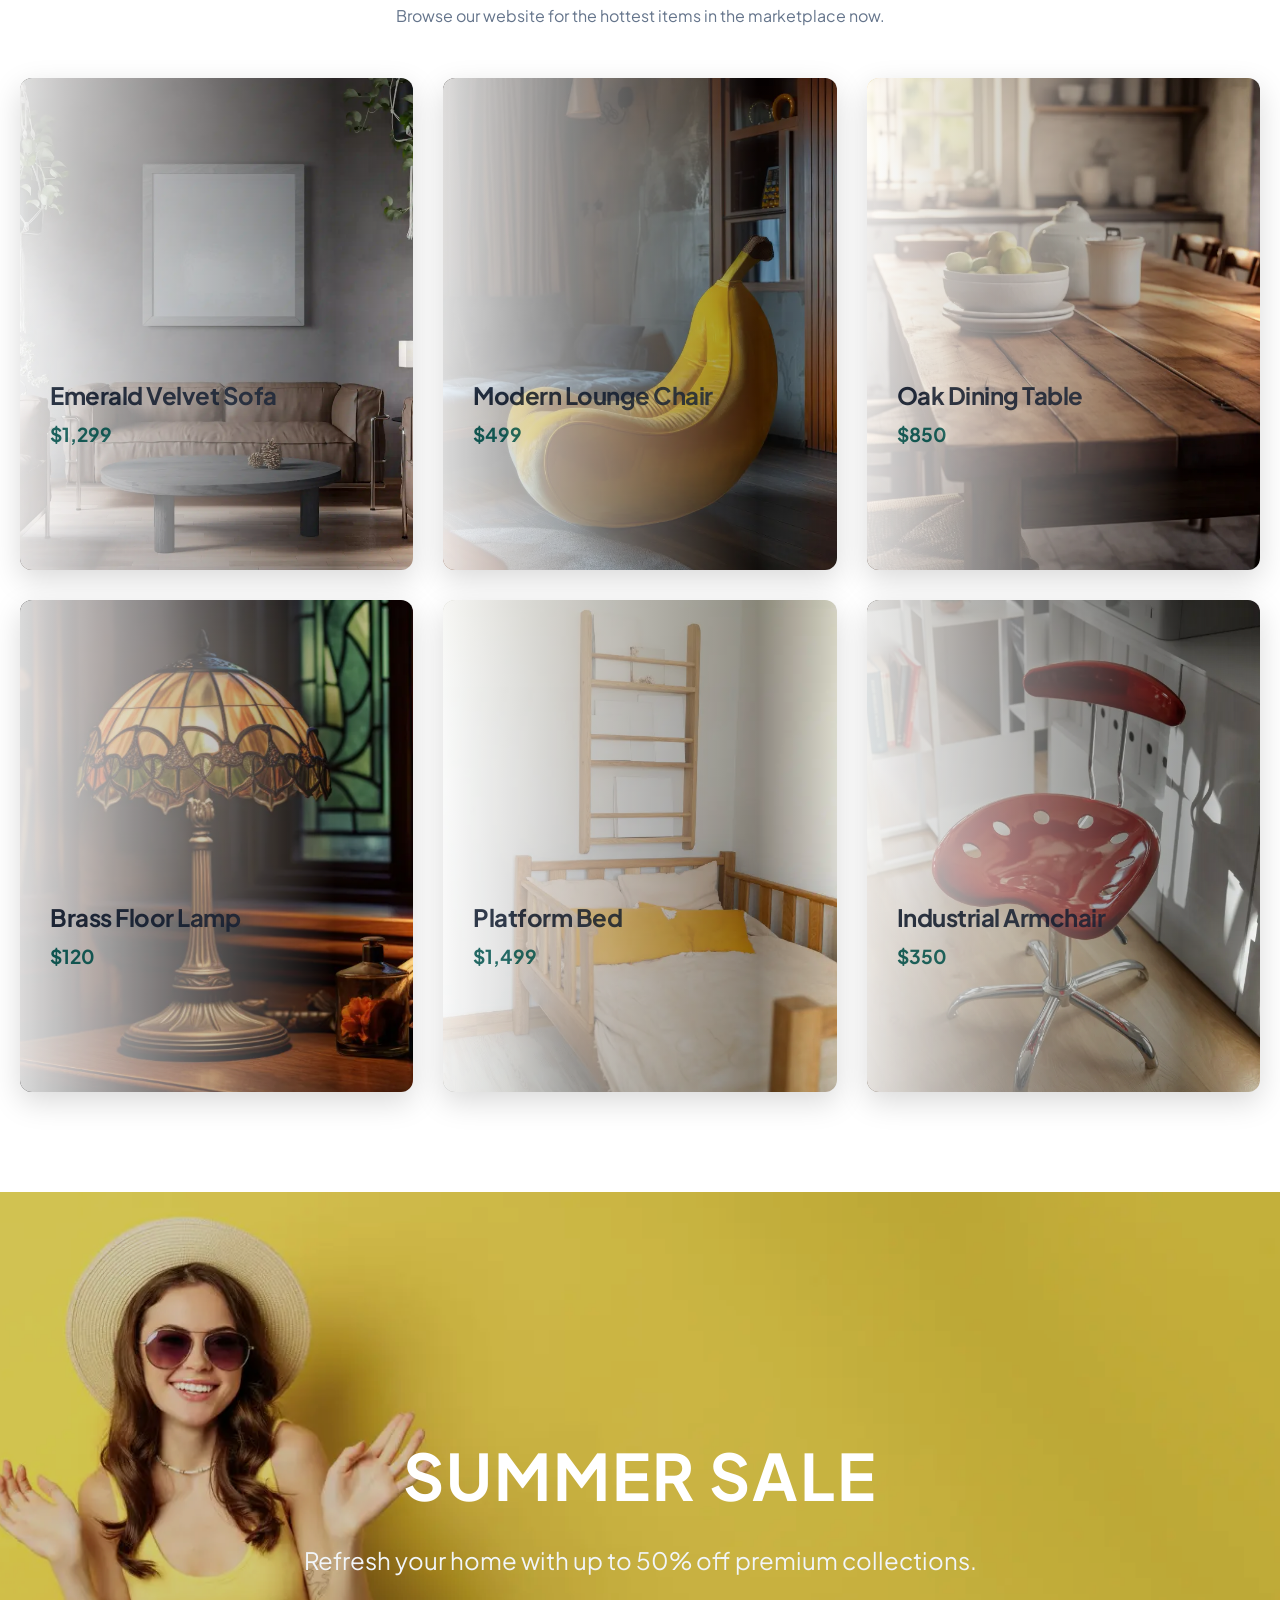
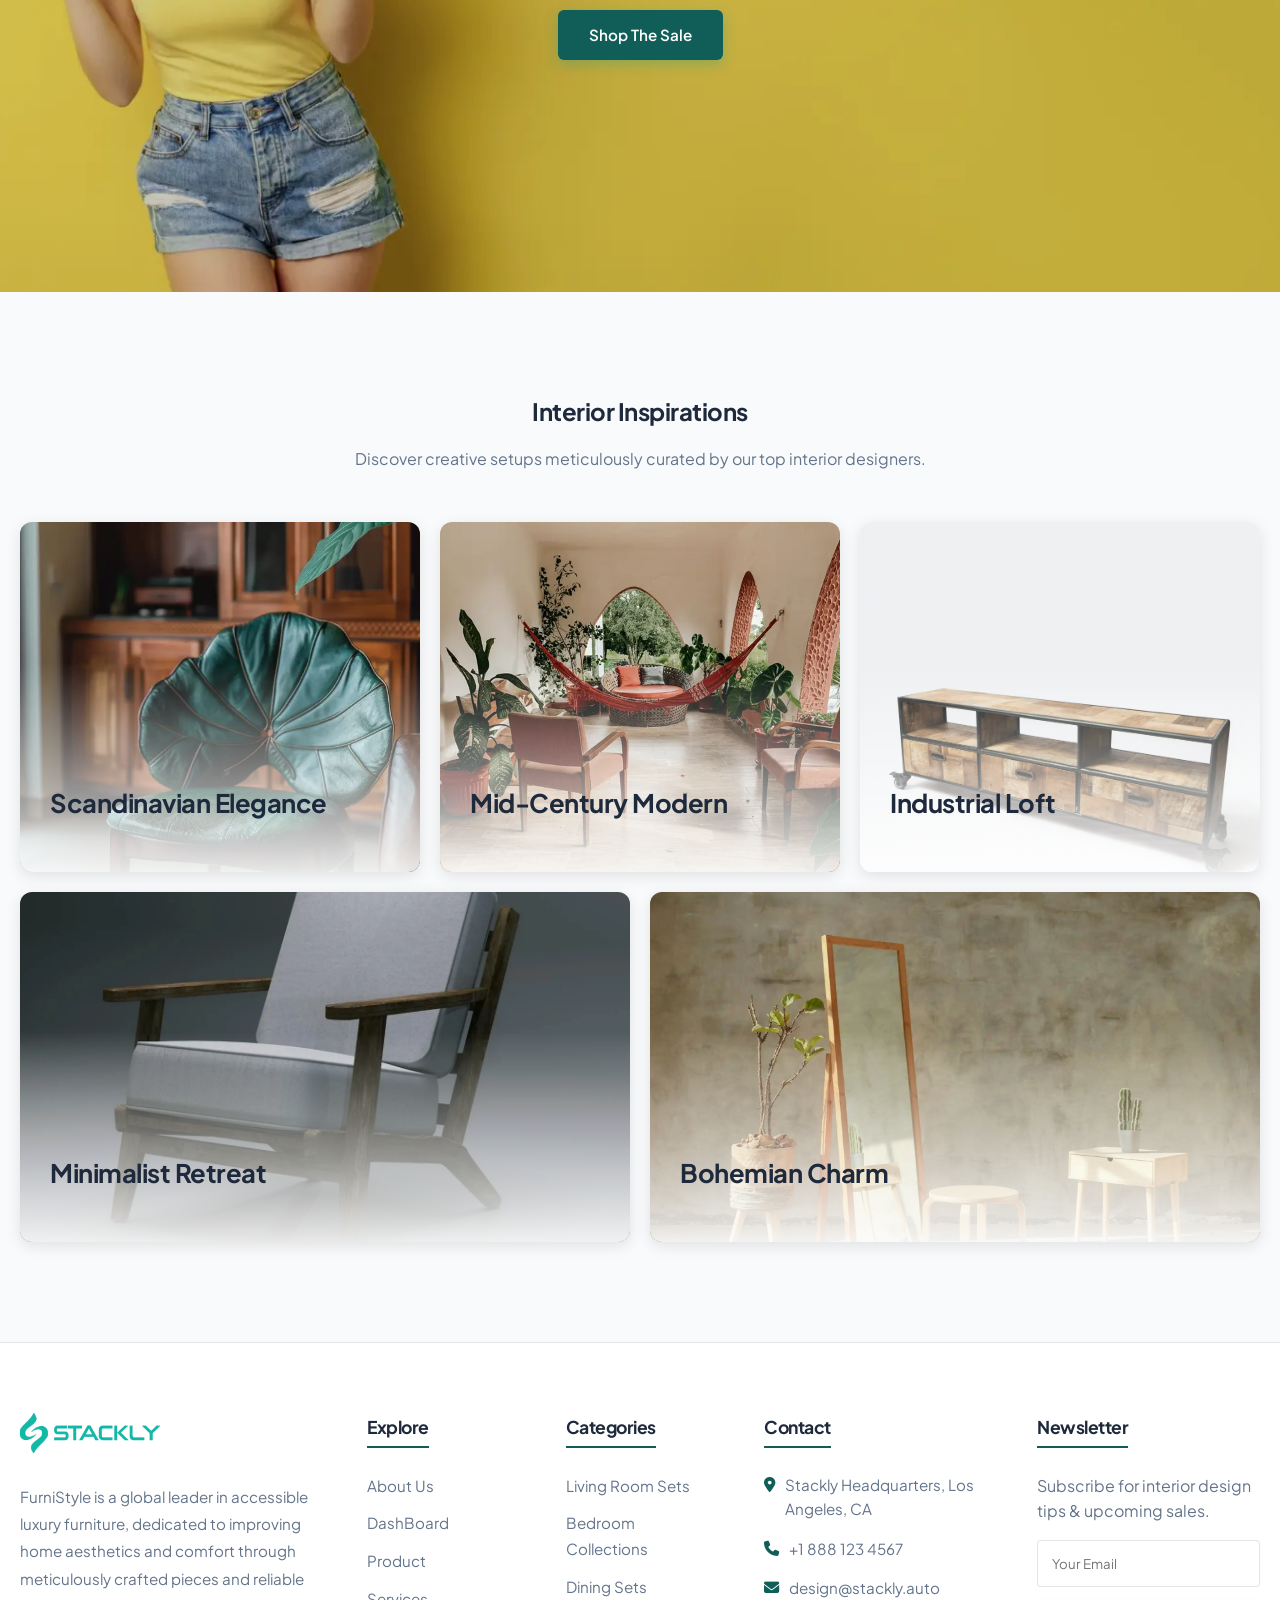
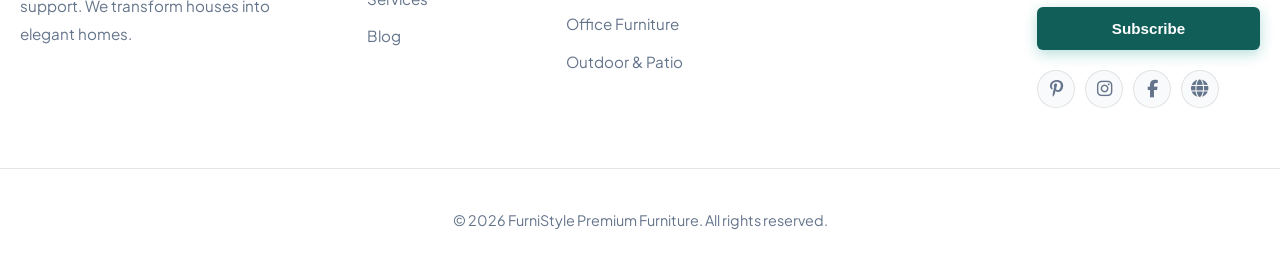
==== commit a54b70b5: "blog, contact" ====
--- a/index.html
+++ b/index.html
@@ -17,8 +17,10 @@
 
 <body>
     <script>
-        if (localStorage.getItem('furniture-theme') === 'light') {
+        // Set light theme as the default
+        if (localStorage.getItem('furniture-theme') !== 'dark') {
             document.body.classList.add('light-theme');
+            localStorage.setItem('furniture-theme', 'light');
         }
     </script>
 
@@ -82,9 +84,8 @@
                     </a>
                 </li>
                 <li class="theme-toggle-li">
-                    <!-- Changed Theme Button Style per request -->
                     <button id="theme-toggle-btn" aria-label="Toggle Theme">
-                        <i class="fa-solid fa-sun" id="theme-icon"></i>
+                        <i class="fa-solid fa-moon" id="theme-icon"></i>
                     </button>
                 </li>
             </ul>
@@ -94,9 +95,7 @@
     </header>
 
     <main>
-        <!-- Section 1: Carousel 3 images -->
         <section class="hero-carousel">
-            <!-- Slide 1 (Right Align) - Removed overlay-dark per request -->
             <div class="carousel-slide active" id="slide-1">
                 <img src="./assets/Home1/Banner/b3.webp" alt="Living Room" class="bg-img">
                 <div class="carousel-content right-align container">
@@ -111,7 +110,6 @@
                 </div>
             </div>
 
-            <!-- Slide 2 (Right Align) - Removed overlay-dark -->
             <div class="carousel-slide" id="slide-2">
                 <img src="./assets/Home1/Banner/b2.webp" alt="Bedroom" class="bg-img">
                 <div class="carousel-content right-align container">
@@ -125,7 +123,6 @@
                 </div>
             </div>
 
-            <!-- Slide 3 (Left Align) - Removed overlay-dark -->
             <div class="carousel-slide" id="slide-3">
                 <img src="./assets/Home1/Banner/b1.webp" alt="Dining Room" class="bg-img">
                 <div class="carousel-content left-align container">
@@ -140,7 +137,6 @@
             </div>
         </section>
 
-        <!-- Section 2: Brands Marquee -->
         <section class="brands-section fade-in">
             <div class="brands-content">
                 <h2>Our Premium Partners</h2>
@@ -172,7 +168,6 @@
             </div>
         </section>
 
-        <!-- Section 3: Best Selling Grid -->
         <section class="best-selling">
             <div class="container">
                 <div style="text-align: center; margin-bottom: 50px;" class="fade-in">
@@ -280,7 +275,6 @@
             </div>
         </section>
 
-        <!-- Section 4: Summer Sale Parallax -->
         <section class="summer-sale fade-in">
             <div class="container summer-content">
                 <h2>Summer Sale</h2>
@@ -289,7 +283,6 @@
             </div>
         </section>
 
-        <!-- Section 5: Interior Inspirations FX (Professional Grid 5-items) -->
         <section class="gallery-fx fade-in">
             <div class="container">
                 <div style="text-align: center; margin-bottom: 50px;">
@@ -515,9 +508,13 @@
         const themeToggleBtn = document.getElementById('theme-toggle-btn');
         const themeIcon = document.getElementById('theme-icon');
 
-        if (localStorage.getItem('furniture-theme') === 'light') {
+        // Initial setup for light theme as default
+        if (document.body.classList.contains('light-theme')) {
             themeIcon.classList.remove('fa-sun');
             themeIcon.classList.add('fa-moon');
+        } else {
+            themeIcon.classList.remove('fa-moon');
+            themeIcon.classList.add('fa-sun');
         }
 
         themeToggleBtn.addEventListener('click', () => {
